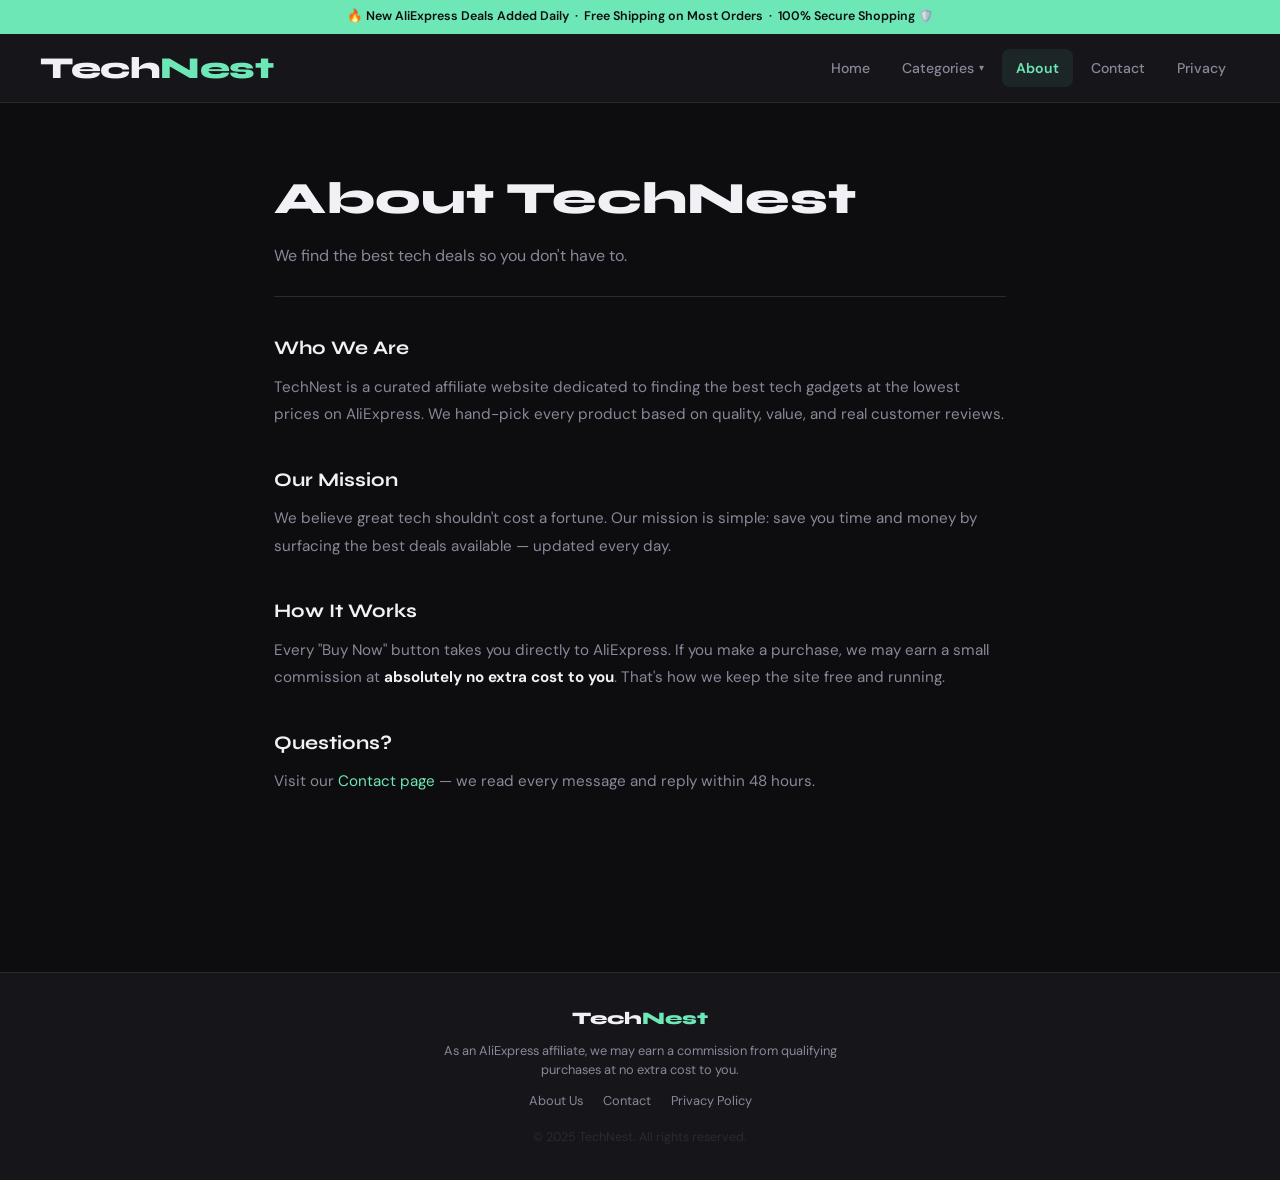
==== about.html @ a3513df4 "Update about.html" ====
<!DOCTYPE html>
<html lang="en">
<head>
  <!-- Google tag (gtag.js) -->
<script async src="https://www.googletagmanager.com/gtag/js?id=G-G4KRE9E445"></script>
<script>
  window.dataLayer = window.dataLayer || [];
  function gtag(){dataLayer.push(arguments);}
  gtag('js', new Date()); 

  gtag('config', 'G-G4KRE9E445');
</script>
  <meta charset="UTF-8">
  <meta name="viewport" content="width=device-width, initial-scale=1.0">
<title>About TechNest — Curated Tech Gadgets from AliExpress</title>
<meta name="description" content="Learn how TechNest hand-picks the best tech gadgets and smart home deals from AliExpress, so you can shop smarter and save time.">
  <link rel="stylesheet" href="style.css">
  <!-- Favicon — shows the icon in browser tabs -->
  <link rel="icon" type="image/x-icon" href="favicon.ico">
  <link rel="icon" type="image/png" sizes="32x32" href="favicon-32x32.png">
  <link rel="apple-touch-icon" sizes="180x180" href="apple-touch-icon.png">
</head>
<body>

  <div class="announce-bar">
    <span>🔥 New AliExpress Deals Added Daily &nbsp;·&nbsp; Free Shipping on Most Orders &nbsp;·&nbsp; 100% Secure Shopping 🛡️</span>
  </div>

  <header>
    <div class="header-inner">
      <a href="index.html" class="logo">Tech<span>Nest</span></a>
     <nav class="header-nav">
        <a href="index.html" class="nav-link">Home</a>

        <!-- Categories dropdown — same as Home page -->
        <div class="nav-dropdown" id="categories-nav-dropdown">
          <button
            class="nav-link nav-dropdown-toggle"
            id="categories-nav-toggle"
            type="button"
            aria-haspopup="true"
            aria-expanded="false">
            Categories <span class="nav-dropdown-arrow">▾</span>
          </button>
          <div class="nav-dropdown-menu" id="categories-nav-menu" role="menu">
            <!-- Category links inserted here automatically by script.js -->
          </div>
        </div>

        <a href="about.html" class="nav-link active">About</a>
        <a href="contact.html" class="nav-link">Contact</a>
        <a href="privacy.html" class="nav-link">Privacy</a>
      </nav>
    </div>
  </header>

  <div class="page-wrap">
    <h1 class="page-title">About TechNest</h1>
    <p class="page-subtitle">We find the best tech deals so you don't have to.</p>

    <div class="page-section">
      <h2>Who We Are</h2>
      <p>TechNest is a curated affiliate website dedicated to finding the best tech gadgets at the lowest prices on AliExpress. We hand-pick every product based on quality, value, and real customer reviews.</p>
    </div>

    <div class="page-section">
      <h2>Our Mission</h2>
      <p>We believe great tech shouldn't cost a fortune. Our mission is simple: save you time and money by surfacing the best deals available — updated every day.</p>
    </div>

    <div class="page-section">
      <h2>How It Works</h2>
      <p>Every "Buy Now" button takes you directly to AliExpress. If you make a purchase, we may earn a small commission at <strong style="color:var(--text)">absolutely no extra cost to you</strong>. That's how we keep the site free and running.</p>
    </div>

    <div class="page-section">
      <h2>Questions?</h2>
      <p>Visit our <a href="contact.html">Contact page</a> — we read every message and reply within 48 hours.</p>
    </div>
  </div>

  <footer>
    <div class="footer-inner">
      <div class="footer-logo">Tech<span>Nest</span></div>
      <p class="footer-text">As an AliExpress affiliate, we may earn a commission from qualifying purchases at no extra cost to you.</p>
      <div class="footer-nav">
        <a href="about.html">About Us</a>
        <a href="contact.html">Contact</a>
        <a href="privacy.html">Privacy Policy</a>
      </div>
      <p class="footer-copy">© 2025 TechNest. All rights reserved.</p>
    </div>
</footer>

  <script src="script.js"></script>

</body>
</html>
---- style.css ----
/* ============================================================
   style.css — All the visual styling for TechNest
   Think of this file as the "look and feel" of your website.
   Each section is labeled so you know what it controls.
   ============================================================ */

/* --- GOOGLE FONTS ---
   We load two fonts from Google:
   "Syne" for headings (bold, techy feel)
   "DM Sans" for body text (clean and readable)
*/
@import url('https://fonts.googleapis.com/css2?family=Syne:wght@700;800&family=Space+Grotesk:wght@600;700&family=DM+Sans:wght@400;500;600&display=swap');

/* --- CSS VARIABLES (Your Color Palette & Settings) ---
   These are like "nicknames" for colors.
   Change a value here → it updates EVERYWHERE on the site.
*/
:root {
  --bg: #0d0d0f;           /* Main dark background */
  --surface: #16161a;      /* Card background */
  --surface-2: #1e1e24;    /* Slightly lighter surface */
  --border: #2a2a35;       /* Subtle borders */
  --accent: #6ee7b7;       /* Bright mint-green accent */
  --accent-dark: #34d399;  /* Slightly deeper green for hover */
  --text: #f0f0f5;         /* Main white-ish text */
  --text-muted: #888899;   /* Gray secondary text */
  --danger: #f87171;       /* Red — not used much, but available */
  --radius: 14px;          /* How rounded the card corners are */
  --shadow: 0 4px 24px rgba(0,0,0,0.4); /* Card shadow */
}

/* --- RESET & BASE ---
   Clears browser default spacing and sets box-sizing
   so padding is included inside width calculations.
*/
*, *::before, *::after {
  box-sizing: border-box;
  margin: 0;
  padding: 0;
}

/* Body = the whole page background and font */
body {
  background-color: var(--bg);
  color: var(--text);
  font-family: 'DM Sans', sans-serif;
  font-size: 16px;
  line-height: 1.6;
  min-height: 100vh;
}

/* ============================================================
   HEADER — The top bar with site name and tagline
   ============================================================ */
header {
  background: var(--surface);
  border-bottom: 1px solid var(--border);
  padding: 0 24px;
  position: sticky;      /* Stays at top while you scroll */
  top: 0;
  z-index: 100;          /* Sits on top of everything */
}

.header-inner {
  max-width: 1200px;
  margin: 0 auto;
  display: flex;
  align-items: center;
  justify-content: space-between;
  height: 68px;
}
/* The logo / site name */
.logo {
  font-family: 'Syne', sans-serif;
  font-size: 1.9rem;
  font-weight: 800;
  color: var(--text);
  letter-spacing: -0.5px;
  text-decoration: none;
}

/* The green dot inside the logo */
.logo span {
  color: var(--accent);
}

/* Tagline text next to logo */
.tagline {
  font-size: 0.8rem;
  color: var(--text-muted);
  letter-spacing: 0.05em;
  text-transform: uppercase;
}

/* ============================================================
   HERO — The big intro section below the header
   ============================================================ */
.hero {
  text-align: center;
  padding: 56px 24px 32px;
  max-width: 800px;
  margin: 0 auto;
}

.hero-label {
  display: inline-block;
  font-size: 0.78rem;
  font-weight: 600;
  letter-spacing: 0.15em;
  text-transform: uppercase;
  color: var(--accent);
  background: rgba(110, 231, 183, 0.1);
  border: 1px solid rgba(110, 231, 183, 0.25);
  border-radius: 100px;
  padding: 6px 18px;
  margin-bottom: 26px;
}

.hero h1 {
  font-family: 'Space Grotesk', sans-serif;
  font-size: clamp(2.4rem, 6vw, 3.9rem); /* Matches the reference screenshot's exact scale */
  font-weight: 700;
  line-height: 1.08;
  letter-spacing: -0.025em;
  color: var(--text);
  margin-bottom: 22px;
}

/* The highlighted words — teal-to-blue gradient, matching the reference screenshot */
.hero h1 .highlight {
  background: linear-gradient(120deg, var(--accent), #7aa2ff);
  -webkit-background-clip: text;
  background-clip: text;
  -webkit-text-fill-color: transparent;
  color: var(--accent); /* fallback color for older browsers that can't do gradient text */
}

.hero p {
  font-size: 1.1rem;
  color: var(--text-muted);
  max-width: 540px;
  margin: 0 auto;
  line-height: 1.7;
}
/* ============================================================
   MAIN CONTENT WRAPPER — Centers everything on large screens
   ============================================================ */
main {
  max-width: 1200px;
  margin: 0 auto;
  padding: 0 24px 60px;
}

/* ============================================================
   CONTROLS BAR — Filter buttons + product count
   ============================================================ */
.controls {
  display: flex;
  align-items: center;
  justify-content: flex-end;  /* Right-aligns the product count now that filter buttons are gone */
  flex-wrap: wrap;
  gap: 16px;
  margin-bottom: 24px;
}

/* Shows "X products found" text */
.product-count {
  font-size: 0.85rem;
  color: var(--text-muted);
}

.product-count span {
  color: var(--text);
  font-weight: 600;
}

/* ============================================================
   PRODUCT GRID — The responsive card layout
   ============================================================ */
.product-grid {
  display: grid;
  /* Auto-fills columns that are at least 280px wide */
  grid-template-columns: repeat(auto-fill, minmax(280px, 1fr));
  gap: 24px;
  margin-bottom: 48px;
}

/* ============================================================
   PRODUCT CARD — Each individual product box
   ============================================================ */
.card {
  background: var(--surface);
  border: 1px solid var(--border);
  border-radius: var(--radius);
  overflow: hidden;           /* Keeps image inside rounded corners */
  display: flex;
  flex-direction: column;     /* Stacks image, text, button vertically */
  transition: transform 0.25s, border-color 0.25s, box-shadow 0.25s;
  animation: fadeUp 0.4s ease both; /* Appears with a slide-up animation */
}

/* Card hover effect — slight lift + glow */
.card:hover {
  transform: translateY(-5px);
  border-color: var(--accent);
  box-shadow: 0 8px 32px rgba(110, 231, 183, 0.12);
}

/* Slide-up animation for cards when they load */
@keyframes fadeUp {
  from { opacity: 0; transform: translateY(20px); }
  to   { opacity: 1; transform: translateY(0); }
}

/* Image wrapper — keeps a consistent aspect ratio */
.card-image {
  position: relative;
  width: 100%;
  padding-bottom: 62%;       /* This creates a 16:10-ish ratio */
  overflow: hidden;
  background: var(--surface-2);
}

/* The actual <img> element */
.card-image img {
  position: absolute;
  inset: 0;
  width: 100%;
  height: 100%;
  object-fit: cover;         /* Crops image to fill the box perfectly */
  transition: transform 0.4s;
}

/* Zoom image slightly on card hover */
.card:hover .card-image img {
  transform: scale(1.05);
}

/* Category badge on the image (top-right corner) */
.card-category {
  position: absolute;
  top: 12px;
  right: 12px;
  font-size: 0.7rem;
  font-weight: 600;
  letter-spacing: 0.08em;
  text-transform: uppercase;
  color: #0d0d0f;
  background: var(--accent);
  border-radius: 100px;
  padding: 3px 10px;
}

/* The text content area of the card */
.card-body {
  padding: 20px;
  display: flex;
  flex-direction: column;
  flex: 1;                   /* Takes remaining vertical space */
  gap: 10px;
}

/* Product title */
.card-title {
  font-family: 'Syne', sans-serif;
  font-size: 1rem;
  font-weight: 700;
  color: var(--text);
  line-height: 1.3;
}

/* Product description */
.card-desc {
  font-size: 0.875rem;
  color: var(--text-muted);
  line-height: 1.55;
  flex: 1;                   /* Pushes price + button to the bottom */
}

/* Price + button row */
.card-footer {
  display: flex;
  align-items: center;
  justify-content: space-between;
  gap: 12px;
  margin-top: 4px;
}

/* Price text */
.card-price {
  font-family: 'Syne', sans-serif;
  font-size: 1.2rem;
  font-weight: 700;
  color: var(--accent);
}

/* "Buy Now" button */
.buy-btn {
  font-family: 'DM Sans', sans-serif;
  font-size: 0.85rem;
  font-weight: 600;
  color: #0d0d0f;
  background: var(--accent);
  border: none;
  border-radius: 8px;
  padding: 9px 18px;
  cursor: pointer;
  text-decoration: none;     /* Removes underline (it's a link) */
  transition: background 0.2s, transform 0.15s;
  white-space: nowrap;
}

/* Hover effect on Buy Now */
.buy-btn:hover {
  background: var(--accent-dark);
  transform: scale(1.04);
}

/* ============================================================
   EMPTY STATE — Shown when no products match the filter
   ============================================================ */
.empty-state {
  text-align: center;
  padding: 80px 24px;
  color: var(--text-muted);
  grid-column: 1 / -1;      /* Spans full width of grid */
}

.empty-state .emoji {
  font-size: 3rem;
  margin-bottom: 16px;
}

.empty-state p {
  font-size: 1rem;
}

/* ============================================================
   LOADING STATE — Shown while fetching posts.json
   ============================================================ */
.loading {
  text-align: center;
  padding: 80px 24px;
  color: var(--text-muted);
  font-size: 1rem;
  grid-column: 1 / -1;
}

/* Spinning circle animation */
.spinner {
  width: 36px;
  height: 36px;
  border: 3px solid var(--border);
  border-top-color: var(--accent);
  border-radius: 50%;
  animation: spin 0.7s linear infinite;
  margin: 0 auto 16px;
}

@keyframes spin {
  to { transform: rotate(360deg); }
}

/* ============================================================
   LOAD MORE BUTTON — Below the product grid
   ============================================================ */
.load-more-wrapper {
  text-align: center;
}

#load-more-btn {
  font-family: 'DM Sans', sans-serif;
  font-size: 0.95rem;
  font-weight: 600;
  color: var(--accent);
  background: transparent;
  border: 1.5px solid var(--accent);
  border-radius: 100px;
  padding: 13px 40px;
  cursor: pointer;
  transition: all 0.2s;
}

#load-more-btn:hover {
  background: var(--accent);
  color: #0d0d0f;
}

/* Hides the button when all products are shown */
#load-more-btn.hidden {
  display: none;
}

/* ============================================================
   FOOTER — Bottom of the page
   ============================================================ */
footer {
  background: var(--surface);
  border-top: 1px solid var(--border);
  padding: 32px 24px;
  text-align: center;
}

.footer-inner {
  max-width: 1200px;
  margin: 0 auto;
  display: flex;
  flex-direction: column;
  gap: 8px;
  align-items: center;
}

.footer-logo {
  font-family: 'Syne', sans-serif;
  font-size: 1.1rem;
  font-weight: 800;
  color: var(--text);
}

.footer-logo span { color: var(--accent); }

.footer-text {
  font-size: 0.8rem;
  color: var(--text-muted);
  max-width: 400px;
  line-height: 1.5;
}

.footer-copy {
  font-size: 0.78rem;
  color: var(--border);
  margin-top: 8px;
}

/* ============================================================
   MOBILE RESPONSIVE — Adjustments for small screens
   ============================================================ */
@media (max-width: 600px) {
  /* Tighter padding on mobile */
  .hero {padding:36px 20px 20px; }
  main  { padding: 0 16px 48px; }

  /* Stack logo and tagline vertically */
  .header-inner { flex-direction: column; height: auto; padding: 14px 0; gap: 2px; }

  /* Slightly smaller cards */
  .card-title { font-size: 0.95rem; }
  .card-price { font-size: 1.1rem; }
}

/* ============================================================
   NEW ADDITIONS — Appended below existing styles
   These add support for: announcement bar, nav links,
   discount badge, label badge, original price, footer nav
   ============================================================ */

/* --- ANNOUNCEMENT BAR ---
   Scrolling text strip above the header
*/
.announce-bar {
  background: var(--accent);
  color: #0d0d0f;
  text-align: center;
  font-size: 0.78rem;
  font-weight: 600;
  padding: 7px 16px;
  overflow: hidden;
  white-space: nowrap;
}

.announce-bar span {
  display: inline-block;
  animation: ticker 28s linear infinite;
}

@keyframes ticker {
  0%   { transform: translateX(60vw); }
  100% { transform: translateX(-100%); }
}

/* --- HEADER NAVIGATION LINKS ---
   Replaces the old static tagline
*/
.header-nav {
  display: flex;
  align-items: center;
  gap: 4px;
}

.nav-link {
  font-family: 'DM Sans', sans-serif;
  font-size: 0.88rem;
  font-weight: 500;
  color: var(--text-muted);
  text-decoration: none;
  padding: 8px 14px;
  border-radius: 8px;
  transition: color 0.2s, background 0.2s;
}

/* Hover — brightens the text and shows a soft neutral background */
.nav-link:hover {
  color: var(--text);
  background: var(--surface-2);
}

/* The active page ("Home") gets a filled mint-green pill,
   matching the reference screenshot */
.nav-link.active {
  color: var(--accent);
  background: rgba(110, 231, 183, 0.08);
  font-weight: 600;
}

/* --- DISCOUNT BADGE on card image (bottom-left) ---
   Shows "-58%" style red badge
*/
.discount-badge {
  position: absolute;
  bottom: 10px;
  left: 10px;
  font-size: 0.72rem;
  font-weight: 700;
  color: #fff;
  background: #ef4444;
  border-radius: 6px;
  padding: 3px 8px;
  letter-spacing: 0.03em;
}

/* --- LABEL BADGE on card image (top-left) ---
   Shows "Best Seller", "Hot Deal" etc.
*/
.label-badge {
  position: absolute;
  top: 10px;
  left: 10px;
  font-size: 0.68rem;
  font-weight: 700;
  letter-spacing: 0.06em;
  text-transform: uppercase;
  color: #0d0d0f;
  background: #fbbf24;
  border-radius: 6px;
  padding: 3px 8px;
}

/* --- PRICE GROUP — holds sale price + original price together */
.price-group {
  display: flex;
  flex-direction: column;
  gap: 2px;
}

/* --- ORIGINAL PRICE — crossed out ---
   The old higher price shown below the sale price
*/
.original-price {
  font-size: 0.78rem;
  color: var(--text-muted);
  text-decoration: line-through;
  line-height: 1;
}

/* --- FOOTER NAVIGATION LINKS ---
   Small links row at the bottom of the footer
*/
.footer-nav {
  display: flex;
  gap: 20px;
  margin-top: 4px;
}

.footer-nav a {
  font-size: 0.8rem;
  color: var(--text-muted);
  text-decoration: none;
  transition: color 0.2s;
}

.footer-nav a:hover {
  color: var(--accent);
}

/* --- ABOUT / CONTACT / PRIVACY PAGE STYLES ---
   Used by about.html, contact.html, privacy.html
*/
.page-wrap {
  max-width: 780px;
  margin: 60px auto;
  padding: 0 24px 80px;
}

.page-title {
  font-family: 'Syne', sans-serif;
  font-size: clamp(1.8rem, 4vw, 2.8rem);
  font-weight: 800;
  color: var(--text);
  margin-bottom: 8px;
}

.page-subtitle {
  font-size: 1rem;
  color: var(--text-muted);
  padding-bottom: 28px;
  border-bottom: 1px solid var(--border);
  margin-bottom: 36px;
}

.page-section {
  margin-bottom: 36px;
}

.page-section h2 {
  font-family: 'Syne', sans-serif;
  font-size: 1.2rem;
  font-weight: 700;
  color: var(--text);
  margin-bottom: 10px;
}

.page-section p {
  font-size: 0.95rem;
  color: var(--text-muted);
  line-height: 1.8;
  margin-bottom: 10px;
}

.page-section a {
  color: var(--accent);
  text-decoration: none;
}

/* Contact form styles */
.contact-form {
  display: flex;
  flex-direction: column;
  gap: 16px;
}

.form-group {
  display: flex;
  flex-direction: column;
  gap: 6px;
}

.form-group label {
  font-size: 0.85rem;
  font-weight: 600;
  color: var(--text);
}

.form-group input,
.form-group textarea {
  font-family: 'DM Sans', sans-serif;
  font-size: 0.95rem;
  color: var(--text);
  background: var(--surface);
  border: 1px solid var(--border);
  border-radius: 8px;
  padding: 11px 14px;
  outline: none;
  transition: border-color 0.2s;
  resize: vertical;
}

.form-group input:focus,
.form-group textarea:focus {
  border-color: var(--accent);
}

.form-submit {
  font-family: 'DM Sans', sans-serif;
  font-size: 0.95rem;
  font-weight: 600;
  color: #0d0d0f;
  background: var(--accent);
  border: none;
  border-radius: 8px;
  padding: 12px 28px;
  cursor: pointer;
  transition: background 0.2s;
  align-self: flex-start;
}

.form-submit:hover {
  background: var(--accent-dark);
}

/* Mobile tweaks for new elements */
@media (max-width: 600px) {
  .header-nav { gap: 2px; }
  .nav-link   { font-size: 0.78rem; padding: 6px 8px; }
  .footer-nav { flex-wrap: wrap; justify-content: center; gap: 12px; }
  .announce-bar { font-size: 0.72rem; }
}

/* ============================================================
   NEW ADDITIONS — Product Details Page + Card Updates
   Appended below all existing styles. Nothing above changed.
   ============================================================ */

/* --- CARD TITLE AS A LINK ---
   Makes the title clickable without looking like a typical link
*/
.card-title-link {
  text-decoration: none;
  color: inherit;
  display: block;
}

.card-title-link:hover .card-title {
  color: var(--accent); /* Title turns green on hover */
}

/* Cursor pointer on card image link */
.card-image a {
  display: block;
  cursor: pointer;
}

/* --- "SEE DETAILS" BUTTON ON CARD ---
   Replaces the old Buy Now button on product cards.
   Styled as an outlined button so it feels secondary.
*/
.read-more-btn {
  font-family: 'DM Sans', sans-serif;
  font-size: 0.82rem;
  font-weight: 600;
  color: var(--accent);
  background: transparent;
  border: 1.5px solid var(--accent);
  border-radius: 8px;
  padding: 7px 14px;
  text-decoration: none;
  white-space: nowrap;
  transition: all 0.2s;
}

.read-more-btn:hover {
  background: var(--accent);
  color: #0d0d0f;
}

/* ============================================================
   PRODUCT DETAILS PAGE — product.html
   These styles only apply on the product details page.
   ============================================================ */

/* Outer wrapper — same max-width as rest of site */
.product-detail-wrap {
  max-width: 1000px;
  margin: 48px auto;
  padding: 0 24px 80px;
}

/* Back link at top */
.back-link {
  display: inline-flex;
  align-items: center;
  gap: 6px;
  font-size: 0.88rem;
  font-weight: 500;
  color: var(--text-muted);
  text-decoration: none;
  margin-bottom: 32px;
  transition: color 0.2s;
}

.back-link:hover { color: var(--accent); }

/* Two-column layout: image on left, info on right */
.product-detail-grid {
  display: grid;
  grid-template-columns: 1fr 1fr;
  gap: 48px;
  align-items: start;
}

/* Left column — product image */
.product-detail-image {
  border-radius: 16px;
  overflow: hidden;
  border: 1px solid var(--border);
  background: var(--surface-2);
  position: sticky;
  top: 90px; /* Sticks below the header while scrolling */
}

.product-detail-image img {
  width: 100%;
  height: auto;
  display: block;
  object-fit: cover;
}

/* Right column — all text and buttons */
.product-detail-info {
  display: flex;
  flex-direction: column;
  gap: 20px;
}

/* Category + badge row at top */
.detail-meta {
  display: flex;
  align-items: center;
  gap: 10px;
  flex-wrap: wrap;
}

.detail-category {
  font-size: 0.72rem;
  font-weight: 700;
  letter-spacing: 0.1em;
  text-transform: uppercase;
  color: var(--accent);
  background: rgba(110, 231, 183, 0.1);
  border: 1px solid rgba(110, 231, 183, 0.2);
  border-radius: 100px;
  padding: 4px 12px;
}

.detail-badge {
  font-size: 0.72rem;
  font-weight: 700;
  letter-spacing: 0.06em;
  text-transform: uppercase;
  color: #0d0d0f;
  background: #fbbf24;
  border-radius: 100px;
  padding: 4px 12px;
}

/* Product title on details page — the primary visual focus of the page */
.detail-title {
  font-family: 'Space Grotesk', sans-serif;
  font-size: clamp(1.7rem, 3.2vw, 2.5rem);
  font-weight: 700;
  color: var(--text);
  line-height: 1.18;
  letter-spacing: -0.02em;
  max-width: 620px;
  text-wrap: balance;
}
/* Description wrapper */
.description-wrap {
  border-top: 1px solid var(--border);
  padding-top: 20px;
}

/* Collapsed state — shows ~3 lines, fades out bottom */
.detail-description {
  position: relative;
  max-height: 82px;
  overflow: hidden;
  transition: max-height 0.4s ease;
}

/* Fade effect at bottom when collapsed */
.detail-description::after {
  content: '';
  position: absolute;
  bottom: 0; left: 0; right: 0;
  height: 40px;
  background: linear-gradient(to bottom, transparent, var(--bg));
  pointer-events: none;
}

/* Expanded — show everything, remove fade */
.detail-description.expanded {
  max-height: 9999px;
}

.detail-description.expanded::after {
  display: none;
}

/* Inner content styles */
.desc-inner {
  font-size: 0.98rem;
  color: #b6b6c3;          /* Lighter, easier-to-read gray than the site's default muted-gray text */
  line-height: 1.8;
  letter-spacing: 0.1px;
}

/* Paragraph spacing — the browser default gives none, so long
   descriptions ran together with no visual breathing room */
.desc-inner p {
  margin: 0 0 14px;
}

.desc-inner p:last-child {
  margin-bottom: 0;
}

/* Section headings like "Overview", "Features", "Specifications" —
   now clearly separated from body text with their own weight,
   spacing, and a subtle underline to mark each new section */
.desc-inner h1, .desc-inner h2, .desc-inner h3 {
  color: var(--text);
  font-family: 'Space Grotesk', sans-serif;
  font-size: 1.08rem;
  font-weight: 700;
  letter-spacing: 0.01em;
  margin: 28px 0 12px;
  padding-bottom: 8px;
  border-bottom: 1px solid var(--border);
}

.desc-inner h1:first-child,
.desc-inner h2:first-child,
.desc-inner h3:first-child {
  margin-top: 0;
}

/* Bulleted lists — the browser default bullets looked plain,
   so we replace them with small accent-colored dots and add
   comfortable spacing between each item */
.desc-inner ul {
  list-style: none;
  margin: 12px 0 18px;
  padding: 0;
  display: flex;
  flex-direction: column;
  gap: 10px;
}

.desc-inner ul li {
  position: relative;
  padding-left: 20px;
  line-height: 1.7;
}

.desc-inner ul li::before {
  content: '';
  position: absolute;
  left: 0;
  top: 0.65em;
  width: 6px;
  height: 6px;
  border-radius: 50%;
  background: var(--accent);
}

.desc-inner ol {
  margin: 12px 0 18px;
  padding-left: 20px;
  display: flex;
  flex-direction: column;
  gap: 10px;
}

.desc-inner ol li {
  line-height: 1.7;
}

.desc-inner strong, .desc-inner b {
  color: var(--text);
  font-weight: 600;
}
.desc-inner table {
  width: 100%;
  border-collapse: collapse;
  font-size: 0.85rem;
  margin-top: 12px;
}

.desc-inner td, .desc-inner th {
  border: 1px solid var(--border);
  padding: 8px 10px;
  text-align: left;
}

.desc-inner th {
  background: var(--surface-2);
  color: var(--text);
  font-weight: 600;
}

/* Price row on details page */
.detail-pricing {
  display: flex;
  align-items: baseline;
  gap: 16px;
  margin-top: 2px;
}

.detail-price {
  font-family: 'Space Grotesk', sans-serif;
  font-size: 1.9rem;
  font-weight: 600;
  letter-spacing: -0.01em;
  color: var(--accent);
}

.detail-original-price {
  font-size: 1rem;
  font-weight: 500;
  color: var(--text-muted);
  text-decoration: line-through;
  opacity: 0.75;
}
.detail-discount {
  font-size: 0.85rem;
  font-weight: 700;
  color: #fff;
  background: #ef4444;
  border-radius: 6px;
  padding: 3px 10px;
}

/* The main Buy Now button on the details page */
.detail-buy-btn {
  display: block;
  text-align: center;
  font-family: 'DM Sans', sans-serif;
  font-size: 1.05rem;
  font-weight: 700;
  color: #0d0d0f;
  background: var(--accent);
  border-radius: 12px;
  padding: 16px 24px;
  text-decoration: none;
  transition: background 0.2s, transform 0.15s;
  box-shadow: 0 4px 20px rgba(110, 231, 183, 0.25);
}

.detail-buy-btn:hover {
  background: var(--accent-dark);
  transform: translateY(-2px);
}

/* Small notice below the Buy Now button */
.detail-notice {
  font-size: 0.78rem;
  color: var(--text-muted);
  text-align: center;
  margin-top: -8px;
}

/* Error/loading states on product page */
.detail-error {
  text-align: center;
  padding: 80px 24px;
  color: var(--text-muted);
}

.detail-error h2 {
  font-family: 'Syne', sans-serif;
  font-size: 1.4rem;
  color: var(--text);
  margin: 16px 0 10px;
}

/* Mobile: stack image above info on small screens */
@media (max-width: 680px) {
  .product-detail-grid {
    grid-template-columns: 1fr;
    gap: 28px;
  }
  .product-detail-image {
    position: static; /* Remove sticky on mobile */
  }
 .detail-price { font-size: 1.5rem; }
}
/* Read More toggle button */

.read-more-toggle {
  display: block;
  width: 100%;
  font-family: 'DM Sans', sans-serif;
  font-size: 0.88rem;
  font-weight: 600;
  color: var(--accent);
  background: transparent;
  border: 1.5px solid var(--accent);
  border-radius: 8px;
  padding: 8px 18px;
  margin-top: 12px;
  cursor: pointer;
  transition: all 0.2s;
}

.read-more-toggle:hover {
  background: var(--accent);
  color: #0d0d0f;
}
/* ============================================================
   CATEGORIES NAV DROPDOWN
   This is the new "Categories" menu in the top navigation bar.
   It's hidden by default, and script.js adds the "open" class
   to show it when the button is clicked.
   ============================================================ */
.nav-dropdown {
  position: relative;
}

.nav-dropdown-toggle {
  display: inline-flex;
  align-items: center;
  gap: 5px;
  background: none;
  border: none;
  cursor: pointer;
}

.nav-dropdown-arrow {
  font-size: 0.65rem;
  color: var(--text-muted);
  transition: transform 0.2s;
}

/* Flip the little arrow upside down when the menu is open */
.nav-dropdown.open .nav-dropdown-arrow {
  transform: rotate(180deg);
  color: var(--accent);
}

/* The menu box itself — invisible until "open" class is added */
.nav-dropdown-menu {
  position: absolute;
  top: calc(100% + 10px);
  left: 0;
  min-width: 220px;
  background: var(--surface);
  border: 1px solid var(--border);
  border-radius: var(--radius);
  box-shadow: var(--shadow);
  padding: 8px;
  display: flex;
  flex-direction: column;
  gap: 2px;
  opacity: 0;
  visibility: hidden;
  transform: translateY(-8px);
  transition: opacity 0.2s, transform 0.2s, visibility 0.2s;
  z-index: 200;
  max-height: 75vh;       /* Stops the menu from growing past 75% of the screen height */
  overflow-y: auto;       /* Adds a scrollbar inside the menu once content is taller than max-height */
  -webkit-overflow-scrolling: touch; /* Smooth, natural scrolling feel on trackpads/touch trackpads */
}

/* When script.js adds the "open" class, the menu fades and slides into view */
.nav-dropdown.open .nav-dropdown-menu {
  opacity: 1;
  visibility: visible;
  transform: translateY(0);
}

/* Each category name inside the dropdown */
.nav-dropdown-item {
  display: block;
  width: 100%;
  text-align: left;
  font-family: 'DM Sans', sans-serif;
  font-size: 0.85rem;
  font-weight: 500;
  color: var(--text-muted);
  background: none;
  border: none;
  border-radius: 8px;
  padding: 9px 12px;
  cursor: pointer;
  white-space: normal;      /* Lets long names like "Portable Chargers & Power Banks" wrap onto 2 lines */
  word-break: break-word;   /* Extra safety net for any unusually long word */
  transition: background 0.2s, color 0.2s;
}

.nav-dropdown-item:hover {
  background: var(--surface-2);
  color: var(--text);
}

/* The currently-selected category */
.nav-dropdown-item.active {
  color: var(--accent);
  background: rgba(110, 231, 183, 0.1);
  font-weight: 600;
}

/* On phones, keep the menu from running off the right edge of the screen */
@media (max-width: 600px) {
  /* This is the key fix: on mobile, we remove .nav-dropdown as the
     "anchor point" for the menu. Without this, the menu positions
     itself against the small "Categories" button. By turning this
     off, the menu instead anchors to the header itself (which spans
     the full screen width), so it can never run off the left edge. */
  .nav-dropdown {
    position: static;
  }

  .nav-dropdown-menu {
    left: 16px;                        /* 16px gap from the left edge of the screen */
    right: 16px;                       /* 16px gap from the right edge of the screen */
    max-height: 65vh;                  /* Limits height to 65% of the screen so it always fits vertically */
    overflow-y: auto;                  /* Adds a scrollbar inside the menu if the list is taller than max-height */
    -webkit-overflow-scrolling: touch; /* Makes scrolling smooth and finger-friendly on iPhones */
  }
}
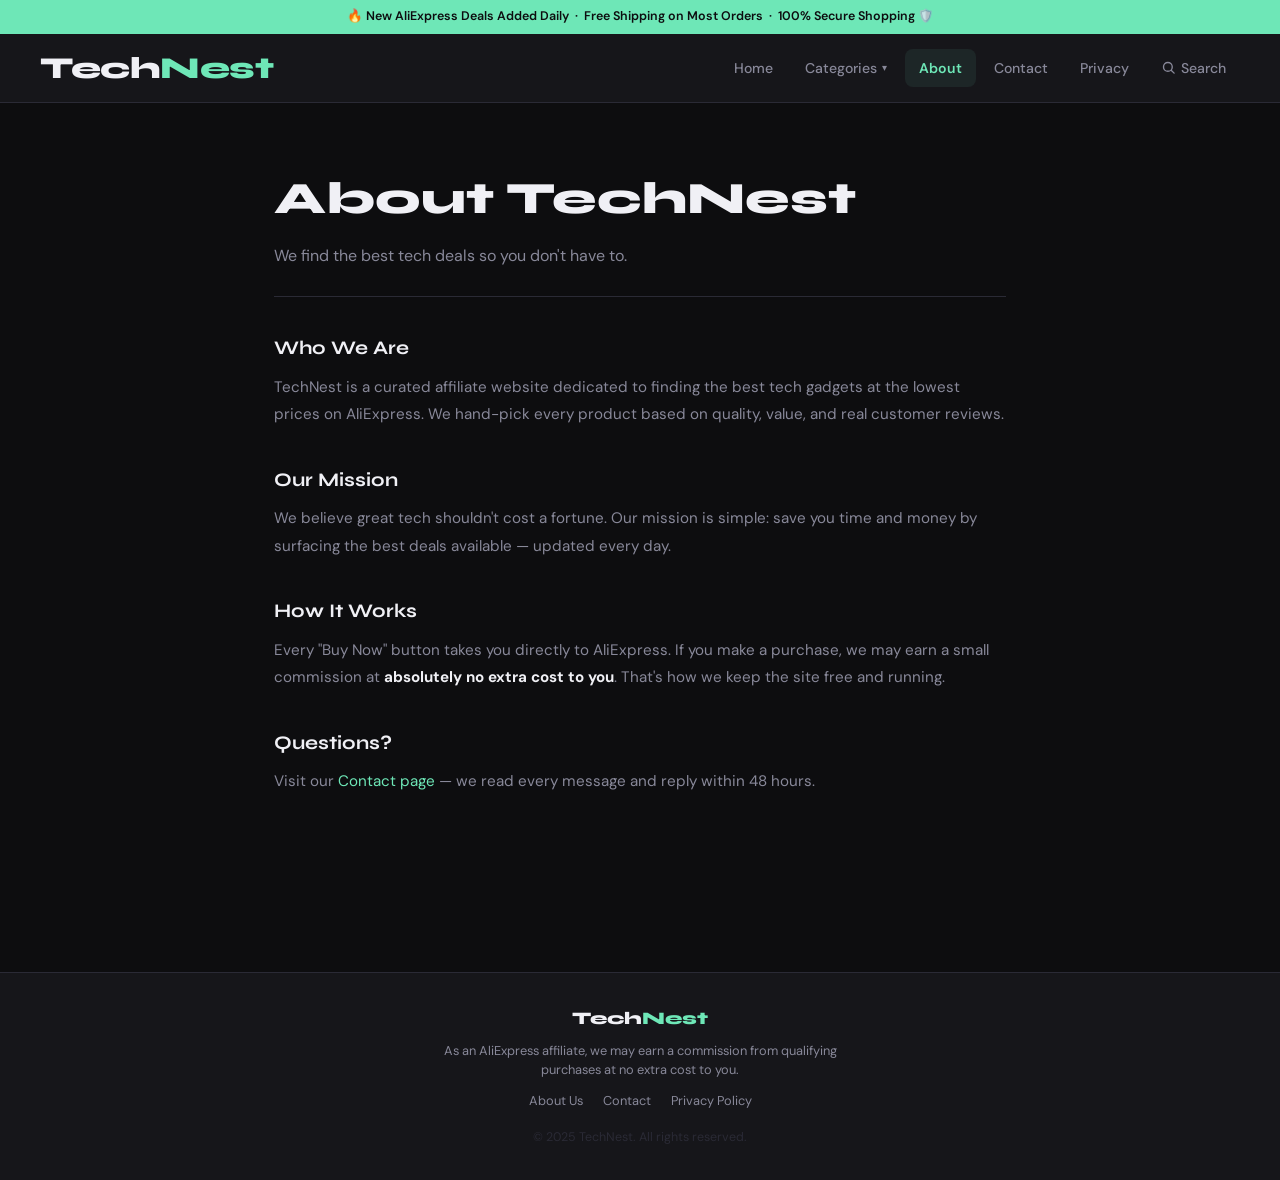
==== commit 7fb606c0: "Update about.html" ====
--- a/about.html
+++ b/about.html
@@ -12,8 +12,8 @@
 </script>
   <meta charset="UTF-8">
   <meta name="viewport" content="width=device-width, initial-scale=1.0">
-<title>About TechNest — Curated Tech Gadgets from AliExpress</title>
-<meta name="description" content="Learn how TechNest hand-picks the best tech gadgets and smart home deals from AliExpress, so you can shop smarter and save time.">
+  <title>About Us — TechNest</title>
+  <meta name="description" content="Learn about TechNest and how we find the best tech gadget deals on AliExpress.">
   <link rel="stylesheet" href="style.css">
   <!-- Favicon — shows the icon in browser tabs -->
   <link rel="icon" type="image/x-icon" href="favicon.ico">
@@ -29,10 +29,11 @@
   <header>
     <div class="header-inner">
       <a href="index.html" class="logo">Tech<span>Nest</span></a>
-     <nav class="header-nav">
+      <nav class="header-nav">
         <a href="index.html" class="nav-link">Home</a>
 
-        <!-- Categories dropdown — same as Home page -->
+        <!-- Categories dropdown — items are filled in automatically by
+             script.js from the same category groups used for filtering. -->
         <div class="nav-dropdown" id="categories-nav-dropdown">
           <button
             class="nav-link nav-dropdown-toggle"
@@ -50,6 +51,35 @@
         <a href="about.html" class="nav-link active">About</a>
         <a href="contact.html" class="nav-link">Contact</a>
         <a href="privacy.html" class="nav-link">Privacy</a>
+
+        <!-- Search — same open/close pattern as the Categories dropdown
+             above (button + absolutely-positioned panel), so it matches
+             the existing look and feel. Typing filters products live on
+             the Home page; on other pages, pressing Enter opens the Home
+             page with that search already applied. Wiring lives in
+             script.js (setupSearchDropdown / handleSearch). -->
+        <div class="nav-dropdown nav-search" id="search-nav-dropdown">
+          <button
+            class="nav-link nav-dropdown-toggle"
+            id="search-nav-toggle"
+            type="button"
+            aria-haspopup="true"
+            aria-expanded="false"
+            aria-label="Search products">
+            <svg class="nav-search-icon" width="15" height="15" viewBox="0 0 24 24" fill="none" stroke="currentColor" stroke-width="2.2" stroke-linecap="round" stroke-linejoin="round" aria-hidden="true"><circle cx="11" cy="11" r="7"></circle><line x1="21" y1="21" x2="16.65" y2="16.65"></line></svg>
+            <span class="nav-search-label">Search</span>
+          </button>
+          <div class="nav-search-panel" id="search-nav-panel">
+            <input
+              type="search"
+              id="nav-search-input"
+              class="nav-search-input"
+              placeholder="Search products…"
+              aria-label="Search products"
+              autocomplete="off"
+              enterkeyhint="search">
+          </div>
+        </div>
       </nav>
     </div>
   </header>
@@ -90,9 +120,8 @@
       </div>
       <p class="footer-copy">© 2025 TechNest. All rights reserved.</p>
     </div>
-</footer>
+  </footer>
 
   <script src="script.js"></script>
-
 </body>
 </html>
--- a/style.css
+++ b/style.css
@@ -1198,3 +1198,216 @@
     -webkit-overflow-scrolling: touch; /* Makes scrolling smooth and finger-friendly on iPhones */
   }
 }
+
+/* ============================================================
+   HEADER SEARCH BOX
+   Reuses the existing ".nav-dropdown" + ".nav-link.nav-dropdown-toggle"
+   pattern from the Categories menu above, so the toggle button already
+   looks correct with zero extra CSS. Only the panel and input below are
+   new. On mobile, ".nav-dropdown { position: static; }" from the rule
+   above already applies here too (same class), which is what lets the
+   mobile override anchor the panel to the header instead of the button.
+   ============================================================ */
+
+/* Small magnifying-glass icon inside the toggle button */
+.nav-search-icon {
+  display: inline-block;
+  vertical-align: -2px;
+}
+
+/* The dropdown panel that holds the search input.
+   Anchored to the right edge since Search is the last item in the nav
+   (mirrors .nav-dropdown-menu, which anchors left since Categories
+   sits near the start of the nav). */
+.nav-search-panel {
+  position: absolute;
+  top: calc(100% + 10px);
+  right: 0;
+  width: 260px;
+  background: var(--surface);
+  border: 1px solid var(--border);
+  border-radius: var(--radius);
+  box-shadow: var(--shadow);
+  padding: 10px;
+  opacity: 0;
+  visibility: hidden;
+  transform: translateY(-8px);
+  transition: opacity 0.2s, transform 0.2s, visibility 0.2s;
+  z-index: 200;
+}
+
+/* Fades and slides the panel into view, same as the Categories menu */
+.nav-dropdown.open .nav-search-panel {
+  opacity: 1;
+  visibility: visible;
+  transform: translateY(0);
+}
+
+/* The search input itself — styled like the inputs on the Contact form
+   so it matches the rest of the site. */
+.nav-search-input {
+  width: 100%;
+  font-family: 'DM Sans', sans-serif;
+  font-size: 0.9rem;
+  color: var(--text);
+  background: var(--surface-2);
+  border: 1px solid var(--border);
+  border-radius: 8px;
+  padding: 10px 12px;
+  outline: none;
+  transition: border-color 0.2s;
+}
+
+.nav-search-input:focus {
+  border-color: var(--accent);
+}
+
+/* On phones, keep the panel from running off the edge of the screen
+   (same fix already used for the Categories menu at this breakpoint) */
+@media (max-width: 600px) {
+  .nav-search-panel {
+    left: 16px;
+    right: 16px;
+    width: auto;
+  }
+
+  /* Keep just the icon on small screens so the nav row stays compact */
+  .nav-search-label {
+    display: none;
+  }
+}
+
+/* ============================================================
+   HERO SEARCH BAR — Big search input + Categories dropdown,
+   sitting directly below the hero heading. One continuous
+   rounded bar (search on the left, dropdown on the right,
+   thin divider between) so it reads as a single control, matching
+   the dark surface/border/shadow already used across the site.
+   ============================================================ */
+.hero-search {
+  max-width: 900px;
+  margin: 0 auto 40px;
+  padding: 0 24px;
+}
+
+.hero-search-bar {
+  display: flex;
+  align-items: stretch;
+  background: var(--surface);
+  border: 1px solid var(--border);
+  border-radius: var(--radius);
+  box-shadow: 0 0 0 1px rgba(110, 231, 183, 0.12), var(--shadow);
+  overflow: hidden;
+  transition: border-color 0.2s, box-shadow 0.2s;
+}
+
+/* Subtle accent glow when either control inside is focused */
+.hero-search-bar:focus-within {
+  border-color: var(--accent);
+  box-shadow: 0 0 0 3px rgba(110, 231, 183, 0.15);
+}
+
+/* --- Search side (left, ~78%) --- */
+.hero-search-box {
+  flex: 3 1 78%;
+  display: flex;
+  align-items: center;
+  gap: 12px;
+  padding: 16px 20px;
+  min-width: 0;
+}
+
+.hero-search-icon {
+  flex-shrink: 0;
+  color: var(--text-muted);
+}
+
+.hero-search-input {
+  flex: 1;
+  min-width: 0;
+  font-family: 'DM Sans', sans-serif;
+  font-size: 1rem;
+  color: var(--text);
+  background: none;
+  border: none;
+  outline: none;
+}
+
+.hero-search-input::placeholder {
+  color: var(--text-muted);
+}
+
+/* Thin vertical line separating search from the dropdown */
+.hero-search-divider {
+  width: 1px;
+  background: var(--border);
+  margin: 10px 0;
+  flex-shrink: 0;
+}
+
+/* --- Categories side (right, ~22%) --- */
+.hero-category-box {
+  flex: 1 1 22%;
+  min-width: 150px;
+  display: flex;
+  align-items: center;
+}
+
+/* A native <select> styled to match the search input's height,
+   padding, radius area, and colors — with a custom chevron icon
+   since browsers don't let us style the default arrow directly. */
+.hero-category-select {
+  width: 100%;
+  height: 100%;
+  font-family: 'DM Sans', sans-serif;
+  font-size: 0.95rem;
+  font-weight: 500;
+  color: var(--text);
+  background-color: transparent;
+  border: none;
+  outline: none;
+  cursor: pointer;
+  padding: 16px 36px 16px 18px;
+  appearance: none;
+  -webkit-appearance: none;
+  -moz-appearance: none;
+  background-image: url("data:image/svg+xml,%3Csvg xmlns='http://www.w3.org/2000/svg' viewBox='0 0 24 24' fill='none' stroke='%23888899' stroke-width='2' stroke-linecap='round' stroke-linejoin='round'%3E%3Cpolyline points='6 9 12 15 18 9'%3E%3C/polyline%3E%3C/svg%3E");
+  background-repeat: no-repeat;
+  background-position: right 14px center;
+  background-size: 14px;
+  transition: background-color 0.2s;
+}
+
+/* Same hover feel as the rest of the site's interactive controls */
+.hero-category-select:hover,
+.hero-category-select:focus {
+  background-color: var(--surface-2);
+}
+
+.hero-category-select option {
+  background: var(--surface);
+  color: var(--text);
+}
+
+/* Stack vertically on mobile, as required */
+@media (max-width: 700px) {
+  .hero-search-bar {
+    flex-direction: column;
+  }
+
+  .hero-search-divider {
+    width: auto;
+    height: 1px;
+    margin: 0 16px;
+  }
+
+  .hero-category-box {
+    width: 100%;
+    min-width: 0;
+  }
+
+  .hero-search {
+    padding: 0 20px;
+    margin-bottom: 32px;
+  }
+}
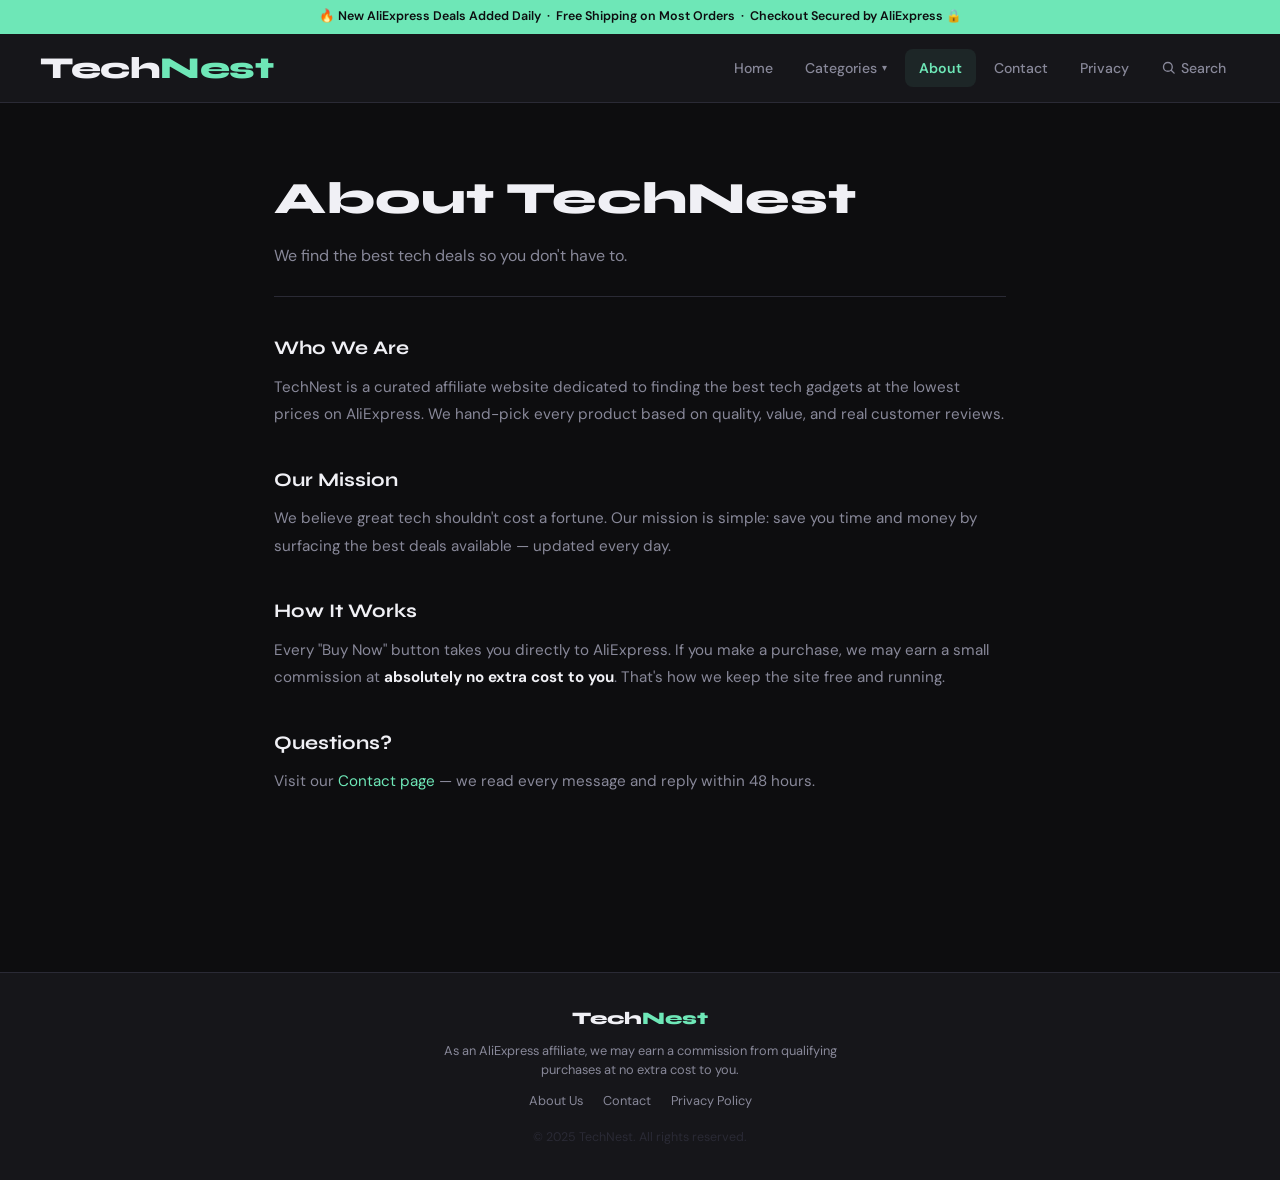
==== commit 1bc128f9: "Update about.html" ====
--- a/about.html
+++ b/about.html
@@ -14,6 +14,16 @@
   <meta name="viewport" content="width=device-width, initial-scale=1.0">
   <title>About Us — TechNest</title>
   <meta name="description" content="Learn about TechNest and how we find the best tech gadget deals on AliExpress.">
+
+  <link rel="canonical" href="https://techgadgets9.netlify.app/about.html">
+
+  <meta property="og:type" content="website">
+  <meta property="og:site_name" content="TechNest">
+  <meta property="og:title" content="About Us — TechNest">
+  <meta property="og:description" content="Learn about TechNest and how we find the best tech gadget deals on AliExpress.">
+  <meta property="og:url" content="https://techgadgets9.netlify.app/about.html">
+  <meta property="og:image" content="https://techgadgets9.netlify.app/og-image.jpg">
+
   <link rel="stylesheet" href="style.css">
   <!-- Favicon — shows the icon in browser tabs -->
   <link rel="icon" type="image/x-icon" href="favicon.ico">
@@ -23,7 +33,7 @@
 <body>
 
   <div class="announce-bar">
-    <span>🔥 New AliExpress Deals Added Daily &nbsp;·&nbsp; Free Shipping on Most Orders &nbsp;·&nbsp; 100% Secure Shopping 🛡️</span>
+    <span>🔥 New AliExpress Deals Added Daily &nbsp;·&nbsp; Free Shipping on Most Orders &nbsp;·&nbsp; Checkout Secured by AliExpress 🔒</span>
   </div>
 
   <header>
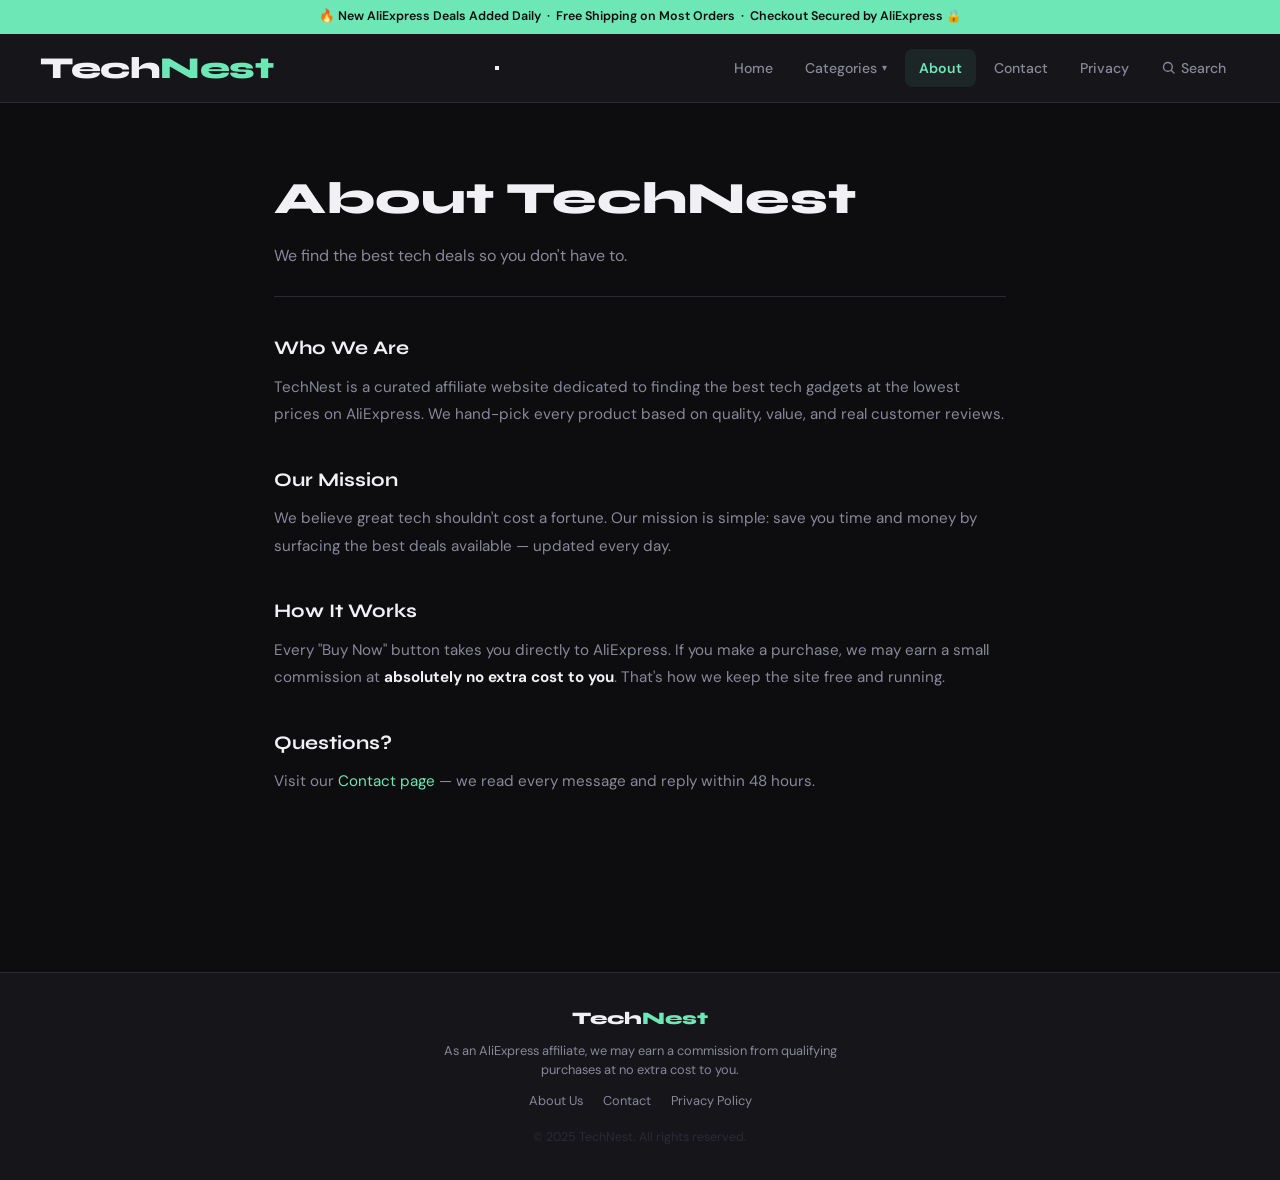
==== commit a6ec9108: "Update about.html" ====
--- a/about.html
+++ b/about.html
@@ -23,6 +23,15 @@
   <meta property="og:description" content="Learn about TechNest and how we find the best tech gadget deals on AliExpress.">
   <meta property="og:url" content="https://techgadgets9.netlify.app/about.html">
   <meta property="og:image" content="https://techgadgets9.netlify.app/og-image.jpg">
+  <meta property="og:image:width" content="1200">
+  <meta property="og:image:height" content="630">
+  <meta property="og:image:alt" content="About Us — TechNest">
+
+  <!-- Twitter Card — controls how this page looks when shared on X/Twitter -->
+  <meta name="twitter:card" content="summary_large_image">
+  <meta name="twitter:title" content="About Us — TechNest">
+  <meta name="twitter:description" content="Learn about TechNest and how we find the best tech gadget deals on AliExpress.">
+  <meta name="twitter:image" content="https://techgadgets9.netlify.app/og-image.jpg">
 
   <link rel="stylesheet" href="style.css">
   <!-- Favicon — shows the icon in browser tabs -->
@@ -39,7 +48,26 @@
   <header>
     <div class="header-inner">
       <a href="index.html" class="logo">Tech<span>Nest</span></a>
-      <nav class="header-nav">
+
+      <!-- Hamburger menu toggle — visible on mobile/tablet only.
+           script.js toggles the "nav-open" class on #site-nav and
+           flips aria-expanded; CSS (max-width: 760px) handles the
+           slide-down panel and the icon's bar-to-X animation. -->
+      <button
+        class="nav-toggle"
+        id="nav-toggle"
+        type="button"
+        aria-label="Toggle navigation menu"
+        aria-expanded="false"
+        aria-controls="site-nav">
+        <span class="nav-toggle-bars" aria-hidden="true">
+          <span class="nav-toggle-bar"></span>
+          <span class="nav-toggle-bar"></span>
+          <span class="nav-toggle-bar"></span>
+        </span>
+      </button>
+
+      <nav class="header-nav" id="site-nav">
         <a href="index.html" class="nav-link">Home</a>
 
         <!-- Categories dropdown — items are filled in automatically by
@@ -58,7 +86,7 @@
           </div>
         </div>
 
-        <a href="about.html" class="nav-link active">About</a>
+        <a href="about.html" class="nav-link active" aria-current="page">About</a>
         <a href="contact.html" class="nav-link">Contact</a>
         <a href="privacy.html" class="nav-link">Privacy</a>
 
--- a/style.css
+++ b/style.css
@@ -39,6 +39,12 @@
   padding: 0;
 }
 
+/* Makes clicking an anchor link (like our Hero CTA button)
+   scroll down smoothly instead of jumping instantly. */
+html {
+  scroll-behavior: smooth;
+}
+
 /* Body = the whole page background and font */
 body {
   background-color: var(--bg);
@@ -142,6 +148,67 @@
   margin: 0 auto;
   line-height: 1.7;
 }
+
+/* --- HERO CTA BUTTON ---
+   Styled the same way as the "Buy Now" button on the product
+   details page (.detail-buy-btn), so it feels like it belongs
+   to the same site instead of looking like a new design.
+*/
+.hero-cta-btn {
+  display: inline-block;
+  margin-top: 28px;
+  font-family: 'DM Sans', sans-serif;
+  font-size: 0.95rem;
+  font-weight: 700;
+  color: #0d0d0f;
+  background: var(--accent);
+  border-radius: 12px;
+  padding: 14px 28px;
+  text-decoration: none;
+  transition: background 0.2s, transform 0.15s;
+  box-shadow: 0 4px 20px rgba(110, 231, 183, 0.25);
+}
+
+.hero-cta-btn:hover {
+  background: var(--accent-dark);
+  transform: translateY(-2px);
+}
+
+/* --- TRUST BAR ---
+   A short row of honest trust signals shown below the Hero.
+   Wraps onto multiple lines automatically on small screens.
+*/
+.trust-bar {
+  display: flex;
+  flex-wrap: wrap;
+  justify-content: center;
+  gap: 28px;
+  max-width: 900px;
+  margin: 0 auto 8px;
+  padding: 18px 24px;
+  border-top: 1px solid var(--border);
+  border-bottom: 1px solid var(--border);
+}
+
+.trust-item {
+  display: flex;
+  align-items: center;
+  gap: 8px;
+  font-size: 0.85rem;
+  font-weight: 600;
+  color: var(--text-muted);
+}
+
+.trust-icon {
+  font-size: 1rem;
+}
+
+@media (max-width: 600px) {
+  .trust-bar {
+    gap: 16px 22px;
+    padding: 16px 20px;
+  }
+}
 /* ============================================================
    MAIN CONTENT WRAPPER — Centers everything on large screens
    ============================================================ */
@@ -183,6 +250,9 @@
   grid-template-columns: repeat(auto-fill, minmax(280px, 1fr));
   gap: 24px;
   margin-bottom: 48px;
+  /* Leaves space so the sticky header doesn't cover the top of
+     the grid when the Hero CTA button scrolls down to it. */
+  scroll-margin-top: 90px;
 }
 
 /* ============================================================
@@ -693,6 +763,15 @@
   .nav-link   { font-size: 0.78rem; padding: 6px 8px; }
   .footer-nav { flex-wrap: wrap; justify-content: center; gap: 12px; }
   .announce-bar { font-size: 0.72rem; }
+
+  /* Hide the Privacy Policy link from the MOBILE top navigation only.
+     Scoped to ".header-nav" so it does NOT touch the footer's own
+     Privacy Policy link (.footer-nav), which stays visible everywhere.
+     Desktop nav is untouched because this rule only exists inside
+     this max-width: 600px media query. */
+  .header-nav a[href="privacy.html"] {
+    display: none;
+  }
 }
 
 /* ============================================================
@@ -1037,6 +1116,70 @@
   color: var(--text-muted);
   text-align: center;
   margin-top: -8px;
+}
+
+/* ============================================================
+   STICKY MOBILE BUY NOW BAR — product.html only
+   Hidden everywhere by default. Only turned on inside the
+   max-width: 600px media query below, AND only once JavaScript
+   has put content inside it (":not(:empty)"). This means it can
+   never appear as an empty bar on desktop or on an error page.
+   ============================================================ */
+.sticky-buy-bar {
+  display: none;
+}
+
+/* Leaves room at the very bottom of the page (on mobile only) so
+   the fixed bar never covers the footer's last links or the Buy
+   Now button's own notice text. Scoped with "body.product-page"
+   so it only affects this one page, not the rest of the site. */
+@media (max-width: 600px) {
+  body.product-page {
+    padding-bottom: 84px;
+  }
+
+  .sticky-buy-bar:not(:empty) {
+    display: flex;
+    align-items: center;
+    justify-content: space-between;
+    gap: 12px;
+    position: fixed;
+    left: 0;
+    right: 0;
+    bottom: 0;
+    z-index: 200;
+    background: var(--surface);
+    border-top: 1px solid var(--border);
+    padding: 12px 16px calc(12px + env(safe-area-inset-bottom));
+    box-shadow: 0 -4px 20px rgba(0, 0, 0, 0.35);
+  }
+
+  .sticky-buy-price {
+    font-family: 'DM Sans', sans-serif;
+    font-size: 1.05rem;
+    font-weight: 700;
+    color: var(--text);
+    white-space: nowrap;
+  }
+
+  .sticky-buy-btn {
+    flex: 1;
+    max-width: 220px;
+    text-align: center;
+    font-family: 'DM Sans', sans-serif;
+    font-size: 0.95rem;
+    font-weight: 700;
+    color: #0d0d0f;
+    background: var(--accent);
+    border-radius: 10px;
+    padding: 12px 20px;
+    text-decoration: none;
+    white-space: nowrap;
+  }
+
+  .sticky-buy-btn:active {
+    background: var(--accent-dark);
+  }
 }
 
 /* Error/loading states on product page */
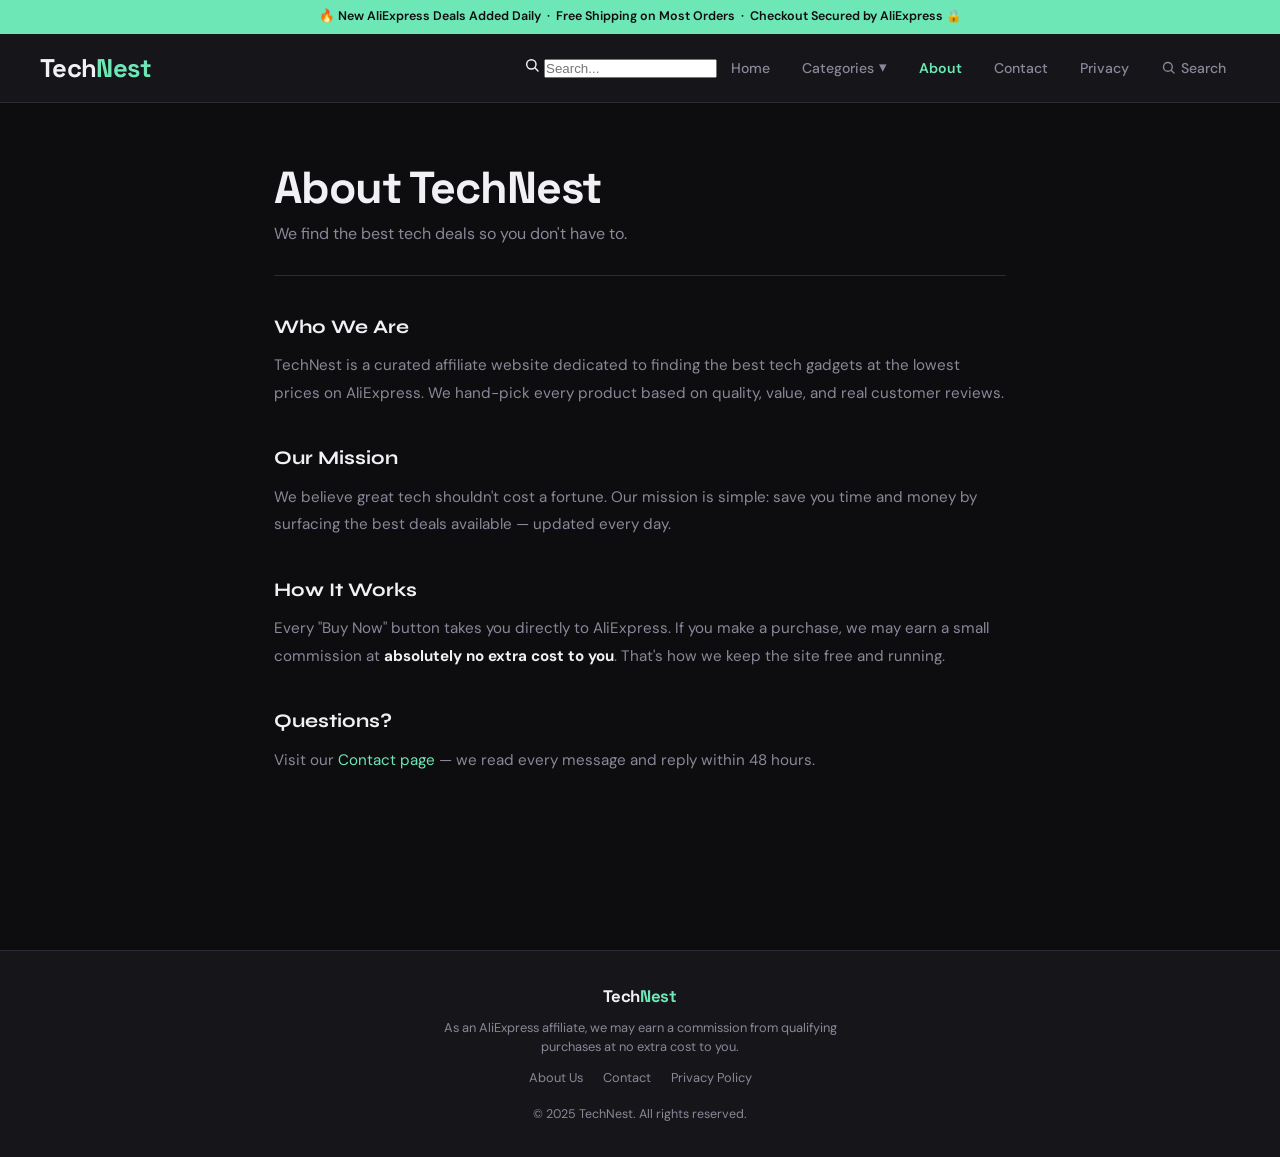
==== commit bc3e1d46: "Update about.html" ====
--- a/about.html
+++ b/about.html
@@ -48,6 +48,21 @@
   <header>
     <div class="header-inner">
       <a href="index.html" class="logo">Tech<span>Nest</span></a>
+
+      <!-- Mobile-only search box — hidden on desktop/laptop (see
+           ".header-search" in style.css). Sits between the logo and
+           the hamburger toggle. Wired up in script.js alongside the
+           other two search boxes, so all three always stay in sync. -->
+      <div class="header-search" role="search">
+        <svg class="header-search-icon" width="16" height="16" viewBox="0 0 24 24" fill="none" stroke="currentColor" stroke-width="2.2" stroke-linecap="round" stroke-linejoin="round" aria-hidden="true"><circle cx="11" cy="11" r="7"></circle><line x1="21" y1="21" x2="16.65" y2="16.65"></line></svg>
+        <input
+          type="search"
+          id="header-search-input"
+          class="header-search-input"
+          placeholder="Search..."
+          aria-label="Search products"
+          autocomplete="off">
+      </div>
 
       <!-- Hamburger menu toggle — visible on mobile/tablet only.
            script.js toggles the "nav-open" class on #site-nav and
--- a/style.css
+++ b/style.css
@@ -27,6 +27,7 @@
   --danger: #f87171;       /* Red — not used much, but available */
   --radius: 14px;          /* How rounded the card corners are */
   --shadow: 0 4px 24px rgba(0,0,0,0.4); /* Card shadow */
+  --ease: cubic-bezier(0.4, 0, 0.2, 1); /* Consistent, premium-feeling motion curve used across hovers/transitions */
 }
 
 /* --- RESET & BASE ---
@@ -45,6 +46,38 @@
   scroll-behavior: smooth;
 }
 
+/* Respect the OS-level "reduce motion" setting. Turns off the
+   scrolling ticker, the card entrance animation, and smooth-scroll
+   for people who've asked their system to minimize motion — while
+   every element stays fully visible and fully functional. */
+@media (prefers-reduced-motion: reduce) {
+  html {
+    scroll-behavior: auto;
+  }
+
+  *, *::before, *::after {
+    animation-duration: 0.01ms !important;
+    animation-iteration-count: 1 !important;
+    transition-duration: 0.01ms !important;
+    scroll-behavior: auto !important;
+  }
+}
+
+/* --- ACCESSIBLE KEYBOARD FOCUS ---
+   One consistent focus ring for every interactive element, visible
+   only for keyboard navigation (not on mouse/touch clicks), so
+   Tab-ing through the site always shows clearly where focus is. */
+a:focus-visible,
+button:focus-visible,
+input:focus-visible,
+select:focus-visible,
+textarea:focus-visible,
+[tabindex]:focus-visible {
+  outline: 2px solid var(--accent);
+  outline-offset: 2px;
+  border-radius: 4px;
+}
+
 /* Body = the whole page background and font */
 body {
   background-color: var(--bg);
@@ -70,19 +103,81 @@
 .header-inner {
   max-width: 1200px;
   margin: 0 auto;
-  display: flex;
+  display: grid;
+  grid-template-columns: 1fr auto 1fr;
   align-items: center;
-  justify-content: space-between;
   height: 68px;
 }
-/* The logo / site name */
+
 .logo {
-  font-family: 'Syne', sans-serif;
-  font-size: 1.9rem;
-  font-weight: 800;
-  color: var(--text);
-  letter-spacing: -0.5px;
+  justify-self: start;
+}
+
+/* --- MOBILE NAV TOGGLE (hamburger) ---
+   Hidden on desktop by default; shown only at the mobile breakpoint
+   further down. Sits in the header-inner's third grid column so the
+   logo stays left and this stays right once the nav collapses. */
+.nav-toggle {
+  display: none;
+  justify-self: end;
+  align-items: center;
+  justify-content: center;
+  width: 40px;
+  height: 40px;
+  padding: 0;
+  background: none;
+  border: none;
+  border-radius: 8px;
+  cursor: pointer;
+}
+
+.nav-toggle:hover {
+  background: var(--surface-2);
+}
+
+.nav-toggle-bars {
+  position: relative;
+  width: 20px;
+  height: 14px;
+}
+
+.nav-toggle-bar {
+  position: absolute;
+  left: 0;
+  width: 100%;
+  height: 2px;
+  border-radius: 2px;
+  background: var(--text);
+  transition: transform 0.25s ease, opacity 0.2s ease, top 0.25s ease;
+}
+
+.nav-toggle-bar:nth-child(1) { top: 0; }
+.nav-toggle-bar:nth-child(2) { top: 6px; }
+.nav-toggle-bar:nth-child(3) { top: 12px; }
+
+/* Morphs the three bars into an "X" when the menu is open */
+.nav-toggle[aria-expanded="true"] .nav-toggle-bar:nth-child(1) {
+  top: 6px;
+  transform: rotate(45deg);
+}
+.nav-toggle[aria-expanded="true"] .nav-toggle-bar:nth-child(2) {
+  opacity: 0;
+}
+.nav-toggle[aria-expanded="true"] .nav-toggle-bar:nth-child(3) {
+  top: 6px;
+  transform: rotate(-45deg);
+}
+/* The logo / site name — matches the Hero heading's typeface,
+   weight and tracking so the wordmark and the headline read as
+   one consistent type system. */
+.logo {
+  font-family: 'Space Grotesk', sans-serif;
+  font-size: 1.6rem;
+  font-weight: 700;
+  color: var(--text);
+  letter-spacing: -0.025em;
   text-decoration: none;
+  border-radius: 6px;
 }
 
 /* The green dot inside the logo */
@@ -165,13 +260,17 @@
   border-radius: 12px;
   padding: 14px 28px;
   text-decoration: none;
-  transition: background 0.2s, transform 0.15s;
-  box-shadow: 0 4px 20px rgba(110, 231, 183, 0.25);
-}
-
+  transition: background 0.2s var(--ease), transform 0.15s var(--ease);
+}
+
+/* Flat by design — just a color shift and a small lift, no glow */
 .hero-cta-btn:hover {
   background: var(--accent-dark);
   transform: translateY(-2px);
+}
+
+.hero-cta-btn:active {
+  transform: translateY(0) scale(0.98);
 }
 
 /* --- TRUST BAR ---
@@ -265,15 +364,17 @@
   overflow: hidden;           /* Keeps image inside rounded corners */
   display: flex;
   flex-direction: column;     /* Stacks image, text, button vertically */
-  transition: transform 0.25s, border-color 0.25s, box-shadow 0.25s;
+  transition: transform 0.25s var(--ease), border-color 0.25s var(--ease), box-shadow 0.25s var(--ease);
   animation: fadeUp 0.4s ease both; /* Appears with a slide-up animation */
 }
 
-/* Card hover effect — slight lift + glow */
+/* Card hover effect — a clean lift with a neutral shadow (no color
+   tint), plus the border brightening to the accent color. Depth,
+   not glow. */
 .card:hover {
   transform: translateY(-5px);
   border-color: var(--accent);
-  box-shadow: 0 8px 32px rgba(110, 231, 183, 0.12);
+  box-shadow: 0 12px 28px rgba(0, 0, 0, 0.35);
 }
 
 /* Slide-up animation for cards when they load */
@@ -376,7 +477,7 @@
   padding: 9px 18px;
   cursor: pointer;
   text-decoration: none;     /* Removes underline (it's a link) */
-  transition: background 0.2s, transform 0.15s;
+  transition: background 0.2s var(--ease), transform 0.15s var(--ease);
   white-space: nowrap;
 }
 
@@ -384,6 +485,10 @@
 .buy-btn:hover {
   background: var(--accent-dark);
   transform: scale(1.04);
+}
+
+.buy-btn:active {
+  transform: scale(0.98);
 }
 
 /* ============================================================
@@ -448,12 +553,16 @@
   border-radius: 100px;
   padding: 13px 40px;
   cursor: pointer;
-  transition: all 0.2s;
+  transition: background 0.2s var(--ease), color 0.2s var(--ease), transform 0.15s var(--ease);
 }
 
 #load-more-btn:hover {
   background: var(--accent);
   color: #0d0d0f;
+}
+
+#load-more-btn:active {
+  transform: scale(0.98);
 }
 
 /* Hides the button when all products are shown */
@@ -481,9 +590,10 @@
 }
 
 .footer-logo {
-  font-family: 'Syne', sans-serif;
-  font-size: 1.1rem;
-  font-weight: 800;
+  font-family: 'Space Grotesk', sans-serif;
+  font-size: 1.05rem;
+  font-weight: 700;
+  letter-spacing: -0.02em;
   color: var(--text);
 }
 
@@ -498,7 +608,7 @@
 
 .footer-copy {
   font-size: 0.78rem;
-  color: var(--border);
+  color: var(--text-muted);
   margin-top: 8px;
 }
 
@@ -510,12 +620,26 @@
   .hero {padding:36px 20px 20px; }
   main  { padding: 0 16px 48px; }
 
-  /* Stack logo and tagline vertically */
-  .header-inner { flex-direction: column; height: auto; padding: 14px 0; gap: 2px; }
+  /* Scale the Hero type down further than the desktop clamp() floor
+     allows, so the headline doesn't dominate small phone screens */
+  .hero h1 {
+    font-size: clamp(2rem, 9vw, 2.4rem);
+    line-height: 1.14;
+  }
+  .hero p { font-size: 1rem; line-height: 1.6; }
+  .hero-label { font-size: 0.72rem; padding: 5px 14px; }
+
+  .page-title { font-size: clamp(1.6rem, 7vw, 2rem); }
+  .page-subtitle { font-size: 0.92rem; padding-bottom: 22px; margin-bottom: 28px; }
+  .page-section h2 { font-size: 1.08rem; }
+  .page-section p { font-size: 0.9rem; }
+  .detail-title { font-size: clamp(1.4rem, 6vw, 1.8rem); }
+  .desc-inner { font-size: 0.92rem; }
 
   /* Slightly smaller cards */
   .card-title { font-size: 0.95rem; }
   .card-price { font-size: 1.1rem; }
+  .card-desc { font-size: 0.83rem; }
 }
 
 /* ============================================================
@@ -554,6 +678,7 @@
 .header-nav {
   display: flex;
   align-items: center;
+  justify-self: center;
   gap: 4px;
 }
 
@@ -574,11 +699,10 @@
   background: var(--surface-2);
 }
 
-/* The active page ("Home") gets a filled mint-green pill,
-   matching the reference screenshot */
+/* The active page ("Home") — text color only, no background,
+   no filled pill. Clean and modern. */
 .nav-link.active {
   color: var(--accent);
-  background: rgba(110, 231, 183, 0.08);
   font-weight: 600;
 }
 
@@ -642,14 +766,35 @@
 }
 
 .footer-nav a {
+  position: relative;
   font-size: 0.8rem;
   color: var(--text-muted);
   text-decoration: none;
-  transition: color 0.2s;
+  transition: color 0.2s var(--ease);
+}
+
+/* A thin underline that grows in from the left on hover, instead
+   of an instant color swap — a small, deliberate detail rather
+   than a default browser hover state. */
+.footer-nav a::after {
+  content: '';
+  position: absolute;
+  left: 0;
+  bottom: -3px;
+  width: 100%;
+  height: 1px;
+  background: currentColor;
+  transform: scaleX(0);
+  transform-origin: left;
+  transition: transform 0.25s var(--ease);
 }
 
 .footer-nav a:hover {
   color: var(--accent);
+}
+
+.footer-nav a:hover::after {
+  transform: scaleX(1);
 }
 
 /* --- ABOUT / CONTACT / PRIVACY PAGE STYLES ---
@@ -662,9 +807,11 @@
 }
 
 .page-title {
-  font-family: 'Syne', sans-serif;
+  font-family: 'Space Grotesk', sans-serif;
   font-size: clamp(1.8rem, 4vw, 2.8rem);
-  font-weight: 800;
+  font-weight: 700;
+  letter-spacing: -0.025em;
+  line-height: 1.12;
   color: var(--text);
   margin-bottom: 8px;
 }
@@ -697,8 +844,27 @@
 }
 
 .page-section a {
+  position: relative;
   color: var(--accent);
   text-decoration: none;
+  transition: color 0.2s var(--ease);
+}
+
+.page-section a::after {
+  content: '';
+  position: absolute;
+  left: 0;
+  bottom: -1px;
+  width: 100%;
+  height: 1px;
+  background: currentColor;
+  transform: scaleX(0);
+  transform-origin: left;
+  transition: transform 0.25s var(--ease);
+}
+
+.page-section a:hover::after {
+  transform: scaleX(1);
 }
 
 /* Contact form styles */
@@ -737,6 +903,12 @@
 .form-group input:focus,
 .form-group textarea:focus {
   border-color: var(--accent);
+}
+
+.form-group input:focus-visible,
+.form-group textarea:focus-visible {
+  outline: 2px solid var(--accent);
+  outline-offset: 1px;
 }
 
 .form-submit {
@@ -749,7 +921,7 @@
   border-radius: 8px;
   padding: 12px 28px;
   cursor: pointer;
-  transition: background 0.2s;
+  transition: background 0.2s var(--ease), transform 0.15s var(--ease);
   align-self: flex-start;
 }
 
@@ -757,20 +929,120 @@
   background: var(--accent-dark);
 }
 
+.form-submit:active {
+  transform: scale(0.98);
+}
+
 /* Mobile tweaks for new elements */
 @media (max-width: 600px) {
-  .header-nav { gap: 2px; }
-  .nav-link   { font-size: 0.78rem; padding: 6px 8px; }
   .footer-nav { flex-wrap: wrap; justify-content: center; gap: 12px; }
   .announce-bar { font-size: 0.72rem; }
-
-  /* Hide the Privacy Policy link from the MOBILE top navigation only.
-     Scoped to ".header-nav" so it does NOT touch the footer's own
-     Privacy Policy link (.footer-nav), which stays visible everywhere.
-     Desktop nav is untouched because this rule only exists inside
-     this max-width: 600px media query. */
-  .header-nav a[href="privacy.html"] {
-    display: none;
+}
+
+/* ============================================================
+   RESPONSIVE NAVBAR — Hamburger menu
+   Below 760px the header nav collapses behind a hamburger toggle
+   (".nav-toggle", see the header-inner rules above) and reopens as
+   a full-width slide-down panel anchored under the sticky header.
+   script.js toggles the "nav-open" class and the button's
+   aria-expanded attribute — no layout changes needed elsewhere.
+   ============================================================ */
+@media (max-width: 760px) {
+  .header-inner {
+    grid-template-columns: 1fr auto;
+    height: 60px;
+  }
+
+  .nav-toggle {
+    display: flex;
+  }
+
+  .header-nav {
+    position: absolute;
+    top: 100%;
+    left: 0;
+    right: 0;
+    justify-self: stretch;
+    flex-direction: column;
+    align-items: stretch;
+    gap: 2px;
+    max-height: 0;
+    overflow: hidden;
+    background: var(--surface);
+    border-bottom: 1px solid var(--border);
+    box-shadow: var(--shadow);
+    padding: 0 20px;
+    opacity: 0;
+    transition: max-height 0.32s ease, opacity 0.24s ease, padding 0.32s ease;
+  }
+
+  /* JS adds this class when the hamburger is tapped. Generous
+     max-height (rather than a hard-to-compute exact value) keeps
+     the open/close transition smooth without extra JS measuring. */
+  .header-nav.nav-open {
+    max-height: 70vh;
+    overflow-y: auto;
+    opacity: 1;
+    padding: 10px 20px 18px;
+  }
+
+  /* Lets the Categories/Search flyout (below) float OVER the rest of
+     the open nav instead of being clipped by this container's own
+     scroll box. The flat link list above always fits comfortably
+     within max-height on any real phone, so nothing is lost here —
+     this just stops that safety-net scroll box from cutting off the
+     floating menu the same way it would clip anything positioned
+     outside its own box. */
+  .header-nav.nav-open {
+    overflow: visible;
+  }
+
+  .header-nav .nav-link {
+    width: 100%;
+    font-size: 0.95rem;
+    padding: 13px 10px;
+  }
+
+  .header-nav .nav-dropdown {
+    width: 100%;
+  }
+
+  .header-nav .nav-dropdown-toggle {
+    width: 100%;
+    justify-content: flex-start;
+    gap: 8px;
+  }
+
+  .header-nav .nav-dropdown-arrow {
+    margin-left: auto;
+  }
+
+  /* There's room in the full-width panel, so keep the "Search" label
+     visible instead of shrinking to icon-only like the old cramped nav */
+  .header-nav .nav-search-label {
+    display: inline;
+  }
+
+  /* Categories / Search flyout panels: SAME floating-card behavior
+     as desktop (position:absolute, inherited from the base rule —
+     not overridden here), just stretched to the full width of the
+     now-full-width ".nav-dropdown" instead of desktop's fixed
+     220px/260px. Because the toggle button itself already spans the
+     full nav width on mobile, anchoring left:0/right:0 to it keeps
+     the menu safely on-screen without ever needing to detach it from
+     its toggle the way the old cramped horizontal nav once did. This
+     also means it opens with the exact same fade + slide-down
+     animation as desktop, rather than growing/pushing content down. */
+  .header-nav .nav-dropdown-menu {
+    left: 0;
+    right: 0;
+    width: auto;
+  }
+
+  .header-nav .nav-search-panel {
+    left: 0;
+    right: 0;
+    width: auto;
   }
 }
 
@@ -1101,13 +1373,16 @@
   border-radius: 12px;
   padding: 16px 24px;
   text-decoration: none;
-  transition: background 0.2s, transform 0.15s;
-  box-shadow: 0 4px 20px rgba(110, 231, 183, 0.25);
+  transition: background 0.2s var(--ease), transform 0.15s var(--ease);
 }
 
 .detail-buy-btn:hover {
   background: var(--accent-dark);
   transform: translateY(-2px);
+}
+
+.detail-buy-btn:active {
+  transform: translateY(0) scale(0.98);
 }
 
 /* Small notice below the Buy Now button */
@@ -1249,9 +1524,17 @@
 }
 
 .nav-dropdown-arrow {
-  font-size: 0.65rem;
-  color: var(--text-muted);
-  transition: transform 0.2s;
+  display: inline-block;
+  font-size: 0.95rem;
+  line-height: 1;
+  color: var(--text-muted);
+  transition: transform 0.25s var(--ease), color 0.2s var(--ease);
+}
+
+/* Brightens along with the label text on hover, so the arrow
+   doesn't look disconnected from the button it belongs to */
+.nav-dropdown-toggle:hover .nav-dropdown-arrow {
+  color: var(--text);
 }
 
 /* Flip the little arrow upside down when the menu is open */
@@ -1322,25 +1605,12 @@
   font-weight: 600;
 }
 
-/* On phones, keep the menu from running off the right edge of the screen */
-@media (max-width: 600px) {
-  /* This is the key fix: on mobile, we remove .nav-dropdown as the
-     "anchor point" for the menu. Without this, the menu positions
-     itself against the small "Categories" button. By turning this
-     off, the menu instead anchors to the header itself (which spans
-     the full screen width), so it can never run off the left edge. */
-  .nav-dropdown {
-    position: static;
-  }
-
-  .nav-dropdown-menu {
-    left: 16px;                        /* 16px gap from the left edge of the screen */
-    right: 16px;                       /* 16px gap from the right edge of the screen */
-    max-height: 65vh;                  /* Limits height to 65% of the screen so it always fits vertically */
-    overflow-y: auto;                  /* Adds a scrollbar inside the menu if the list is taller than max-height */
-    -webkit-overflow-scrolling: touch; /* Makes scrolling smooth and finger-friendly on iPhones */
-  }
-}
+/* Categories dropdown positioning on mobile is now handled entirely
+   by the unified "RESPONSIVE NAVBAR" block above (max-width: 760px),
+   which anchors the menu directly to its now-full-width toggle
+   button — the same floating-card behavior as desktop. (This replaces
+   an older, narrower fix that only worked below 600px and predates
+   the hamburger menu.) */
 
 /* ============================================================
    HEADER SEARCH BOX
@@ -1405,20 +1675,14 @@
   border-color: var(--accent);
 }
 
-/* On phones, keep the panel from running off the edge of the screen
-   (same fix already used for the Categories menu at this breakpoint) */
-@media (max-width: 600px) {
-  .nav-search-panel {
-    left: 16px;
-    right: 16px;
-    width: auto;
-  }
-
-  /* Keep just the icon on small screens so the nav row stays compact */
-  .nav-search-label {
-    display: none;
-  }
-}
+.nav-search-input:focus-visible {
+  outline: 2px solid var(--accent);
+  outline-offset: 1px;
+}
+
+/* Search panel positioning on mobile is likewise handled entirely by
+   the unified "RESPONSIVE NAVBAR" block above — same floating-card
+   behavior as desktop, anchored to its own full-width toggle. */
 
 /* ============================================================
    HERO SEARCH BAR — Big search input + Categories dropdown,
@@ -1439,9 +1703,9 @@
   background: var(--surface);
   border: 1px solid var(--border);
   border-radius: var(--radius);
-  box-shadow: 0 0 0 1px rgba(110, 231, 183, 0.12), var(--shadow);
+  box-shadow: var(--shadow);
   overflow: hidden;
-  transition: border-color 0.2s, box-shadow 0.2s;
+  transition: border-color 0.2s var(--ease), box-shadow 0.2s var(--ease);
 }
 
 /* Subtle accent glow when either control inside is focused */
@@ -1527,6 +1791,11 @@
   background-color: var(--surface-2);
 }
 
+.hero-category-select:focus-visible {
+  outline: 2px solid var(--accent);
+  outline-offset: -2px;
+}
+
 .hero-category-select option {
   background: var(--surface);
   color: var(--text);
